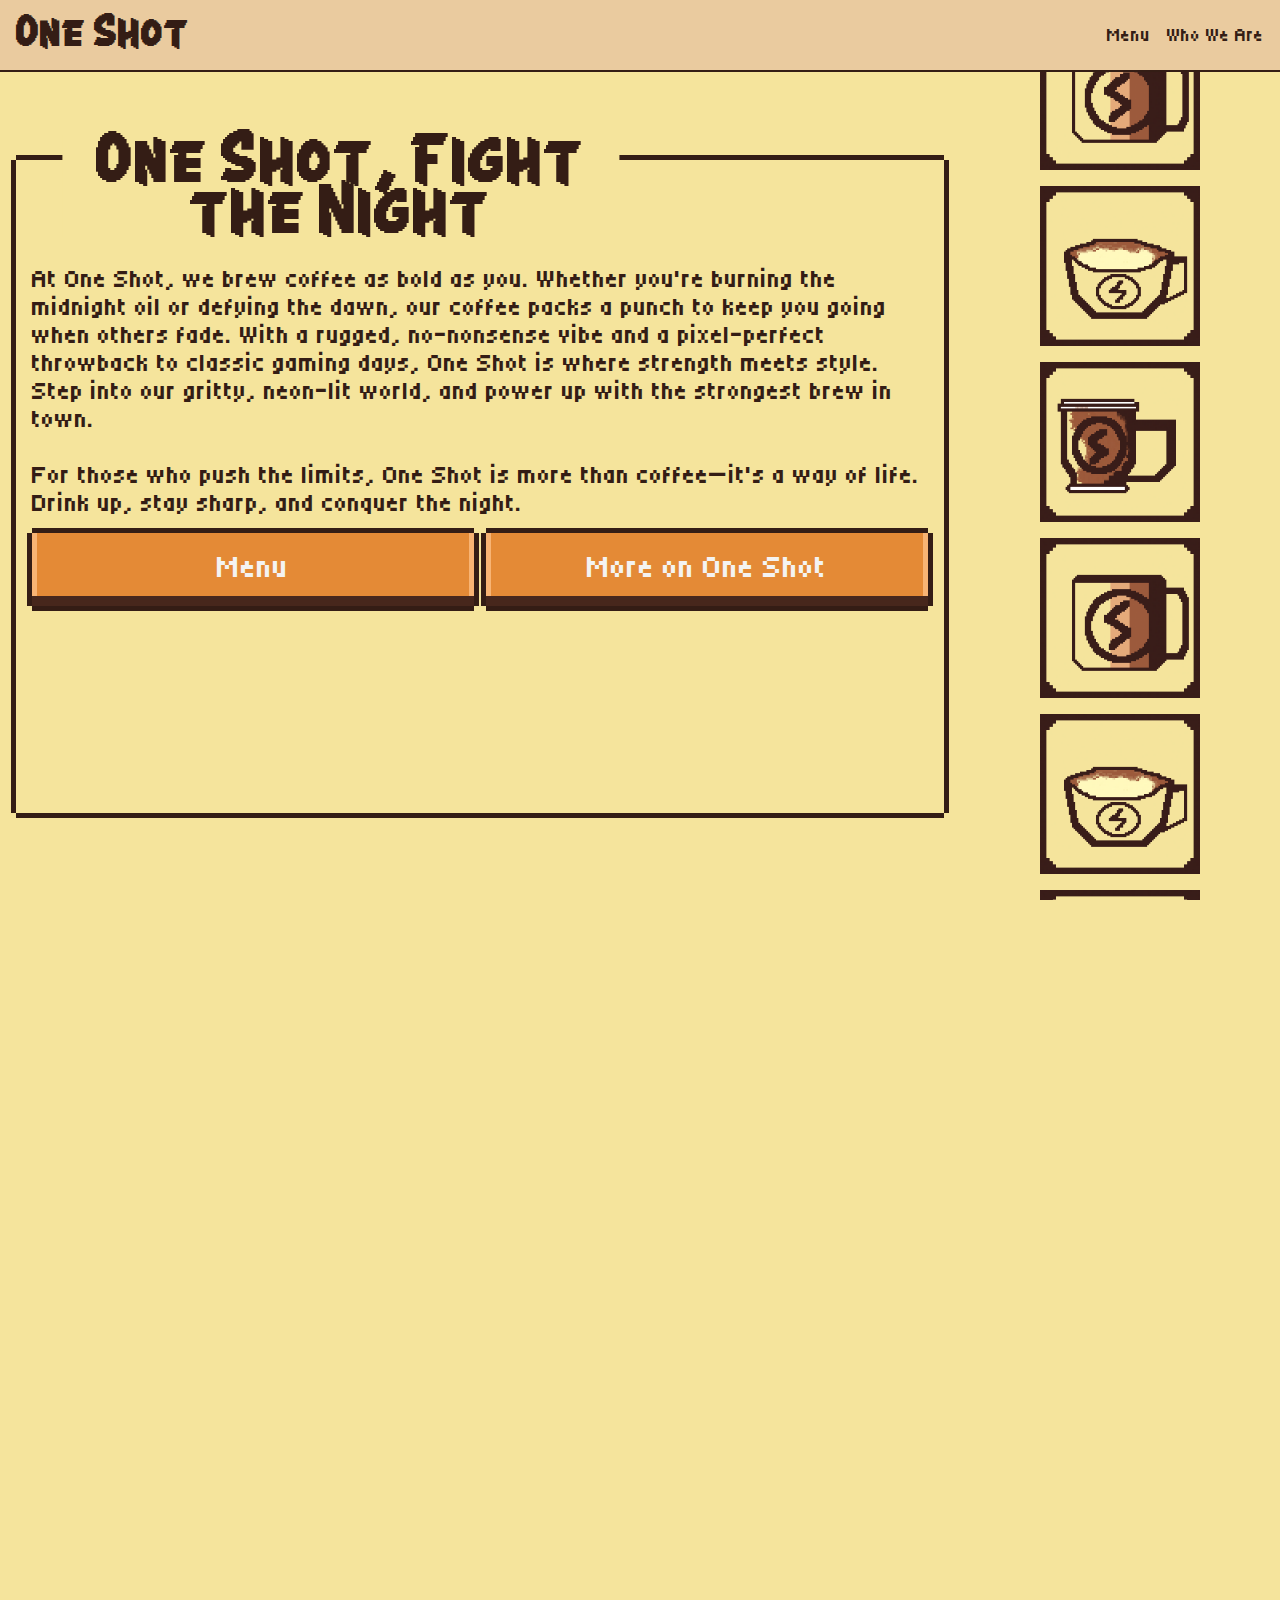
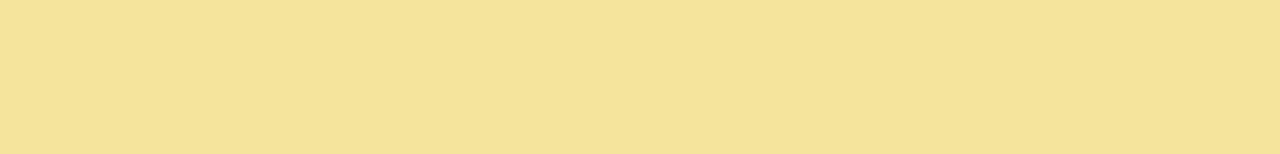
==== index.html @ 34c545a9 "first commit" ====
<!DOCTYPE html>
<html lang="en">
<head>
    <meta charset="UTF-8">
    <meta name="viewport" content="width=device-width, initial-scale=1.0">
    <title>Home</title>
    <link rel="stylesheet" href="assets/css/index.css">
    <link rel="stylesheet" href="assets/css/fonts.css">
    <style>
        @font-face {
        font-family: 'Crang';
        src: url('/assets/font/Crang.woff2') format('woff2'),
            url('/assets/font/Crang.woff') format('woff'),
            url('/assets/font/Crang.ttf') format('truetype');
        font-weight: normal;
        font-style: normal;
        font-display: swap;
        }

        html, body {
            overflow: hidden;
        }
    </style>
</head>
<body>
    <nav>
        <h1><a href="index.html" style="font-family: Crang;">One Shot</a></h1>
        <ul>
            <li><h3><a href="#">Menu</a></h3></li>
            <li><h3><a href="#">Who We Are</a></h3></li>
        </ul>
    </nav>
    <main>
        <section>
            <p class="section-body">
                At One Shot, we brew coffee as bold as you. Whether you're burning the midnight oil or defying the dawn, our coffee packs a punch to keep you going when others fade. With a rugged, no-nonsense vibe and a pixel-perfect throwback to classic gaming days, One Shot is where strength meets style. Step into our gritty, neon-lit world, and power up with the strongest brew in town.
                <br><br>
                For those who push the limits, One Shot is more than coffee—it's a way of life. Drink up, stay sharp, and conquer the night.
            </p>
            <div class="btn-nav">
                <button>Menu</button>
                <button>More on One Shot</button>
            </div>
        </section>
        <aside>
            <div class="marquee">
                <img src="/assets/images/americano.png" alt="americano">
                <img src="/assets/images/latte.png" alt="latte">
                <img src="/assets/images/macchiato.png" alt="macchiato">
                <img src="/assets/images/americano.png" alt="americano">
                <img src="/assets/images/latte.png" alt="latte">
                <img src="/assets/images/macchiato.png" alt="macchiato">
                <img src="/assets/images/americano.png" alt="americano">
                <img src="/assets/images/latte.png" alt="latte">
                <img src="/assets/images/macchiato.png" alt="macchiato">
                <img src="/assets/images/americano.png" alt="americano">
                <img src="/assets/images/latte.png" alt="latte">
                <img src="/assets/images/macchiato.png" alt="macchiato">
            </div>
        </aside>
    </main>

</body>
</html>
---- assets/css/index.css ----
/* 6F4E37 a67b5b ecb176 fed8b1 ddf8e8 */

* {
    margin: 0;
    padding: 0;
    box-sizing: content-box;
    cursor: url("../images/cursor/default.png") 12 0, default;
}

html {
    height: 100%;
}

body {
    display: flex;
    flex-direction: column;
    background-color: #f5e49c;
    min-height: 100%;
}

a {
    cursor: url("../images/cursor/click.png") 12 12, pointer;
    border: 0px dashed #341d15;
    text-decoration: none;
    transition-property: border padding;
    transition: 0.2s ease-in-out;
}

a:hover {
    padding: 0.25em;
    border: 3px dashed #341d15;
    transition-property: border padding;
    transition: 0.2s ease-in-out;
}

nav {
    display: flex;
    padding: 1em;
    justify-content: space-between;
    align-items: center;
    background-color: #eacb9f;
    border-bottom: 2px solid #341d15;
    z-index: 999;

    ul {
        display: flex;
        gap: 1em;

        li {
            text-decoration: none;
            list-style: none;
        }
    }
}

main {
    display: grid;
    grid-template-columns: 0.75fr 0.25fr;
    grid-template-rows: 1fr;
    flex-grow: 1;
    align-items: center;

    h1 {
        font-family: Crang, sans-serif;
        font-size: clamp(2em, 5vw, 4em);
    }

    section {
        position: relative;
        margin: 1em;
        padding: 1em 1em 1em 1em;
        height: 75%;
        box-shadow:   -5px 0 0 0 #341d15,
                 5px 0 0 0 #341d15,
                 0 -5px 0 0 #341d15,
                 0 5px 0 0 #341d15;

        p {
            margin-top: clamp(3.5em, 4vw, 7em);
            font-size: clamp(1em, 2vw, 7em);
        }

        .btn-nav {
            margin-top: clamp(0.5em, 2vw, 1em);
            display: flex;
            justify-content: space-between;
            gap: clamp(0.5em, 1vw, 1em);

            button {
                box-shadow:   -5px 0 0 0 #341d15,
                5px 0 0 0 #341d15,
                0 -5px 0 0 #341d15,
                0 5px 0 0 #341d15,
                inset 0 -10px 0 #47271c,
                inset 5px 0px 0 rgb(248, 180, 116),
                inset -5px 0 0 rgb(248, 180, 116);

                font-size: 2em;
                padding: 0.5em 0.5em 0em 0.5em;
                padding-bottom: calc(0.5em + 5px);
                width: 100%;
                background-color: rgb(228, 138, 54);
                border: none;
                color: #f4f3f2;
                cursor: url("../images/cursor/click.png") 12 12, pointer;
            }

            button:active {
                box-shadow:   -5px 0 0 0 #341d15,
                5px 0 0 0 #341d15,
                0 -5px 0 0 #341d15,
                0 5px 0 0 #341d15,
                inset 5px 0px 0 rgb(248, 180, 116),
                inset -5px 0 0 rgb(248, 180, 116);
                padding-bottom: 0.5em;
            }
        }
    }

    section::before {
        content: "One Shot, Fight the Night";
        position: absolute;
        font-family: Crang, sans-serif;
        font-size: clamp(2em, 4vw, 4em);
        background-color: #f5e49c;
        width: 60%;
        top: 0;
        left: 50%;
        transform: translate(-75%, -25px);
        text-align: center;
    }

    aside {
        position: relative;
        height: 100%;

        .marquee {
            display: flex;
            flex-direction: column;
            align-items: center;
            gap: 1em;
            position: absolute;
            top: -50%;
            z-index: 1;
            animation: marquee 12s linear infinite;

            img {
                width: 50%;
            }
        }
    }
}

@keyframes marquee {
    0% {
        transform: translateY(0%);
    }

    100% {
        transform: translateY(-25%);
    }
}

@media only screen and (max-width: 768px) {
    main {
        grid-template-columns: 1fr;
        grid-template-rows: 0.75fr 0.25fr;

        section::before {
            transform: translate(-50%, -25px);
        }

        section {
            .btn-nav {
                margin-top: clamp(0.5em, 2vw, 1em);
                display: flex;
                flex-direction: row;
                gap: clamp(0.75em, 1vw, 1em);
    
                button {
                    font-size: 1.25em;
                    padding: 0.25em;
                }
            }
        }
        
        aside {
            display: flex;
            position: relative;
            align-items: center;
            width: 100%;
    
            .marquee {
                display: flex;
                flex-direction: row;
                justify-content: flex-start;
                gap: 1em;
                position: absolute;
                top: auto;
                left: 0;
                z-index: 1;
                animation: marquee 12s linear infinite;
    
                img {
                    width: 25%;
                }
            }
        }

    }

    @keyframes marquee {
        0% {
            transform: translateX(0);
        }
    
        100% {
            transform: translateX(-125%);
        }
    }
}
---- assets/css/fonts.css ----
@import url('https://fonts.googleapis.com/css2?family=Open+Sans:ital,wght@0,300..800;1,300..800&family=Tiny5&display=swap');

* {
    font-family: "Tiny5", sans-serif;
    font-weight: 400;
    font-style: normal;
    color: #341d15;
}
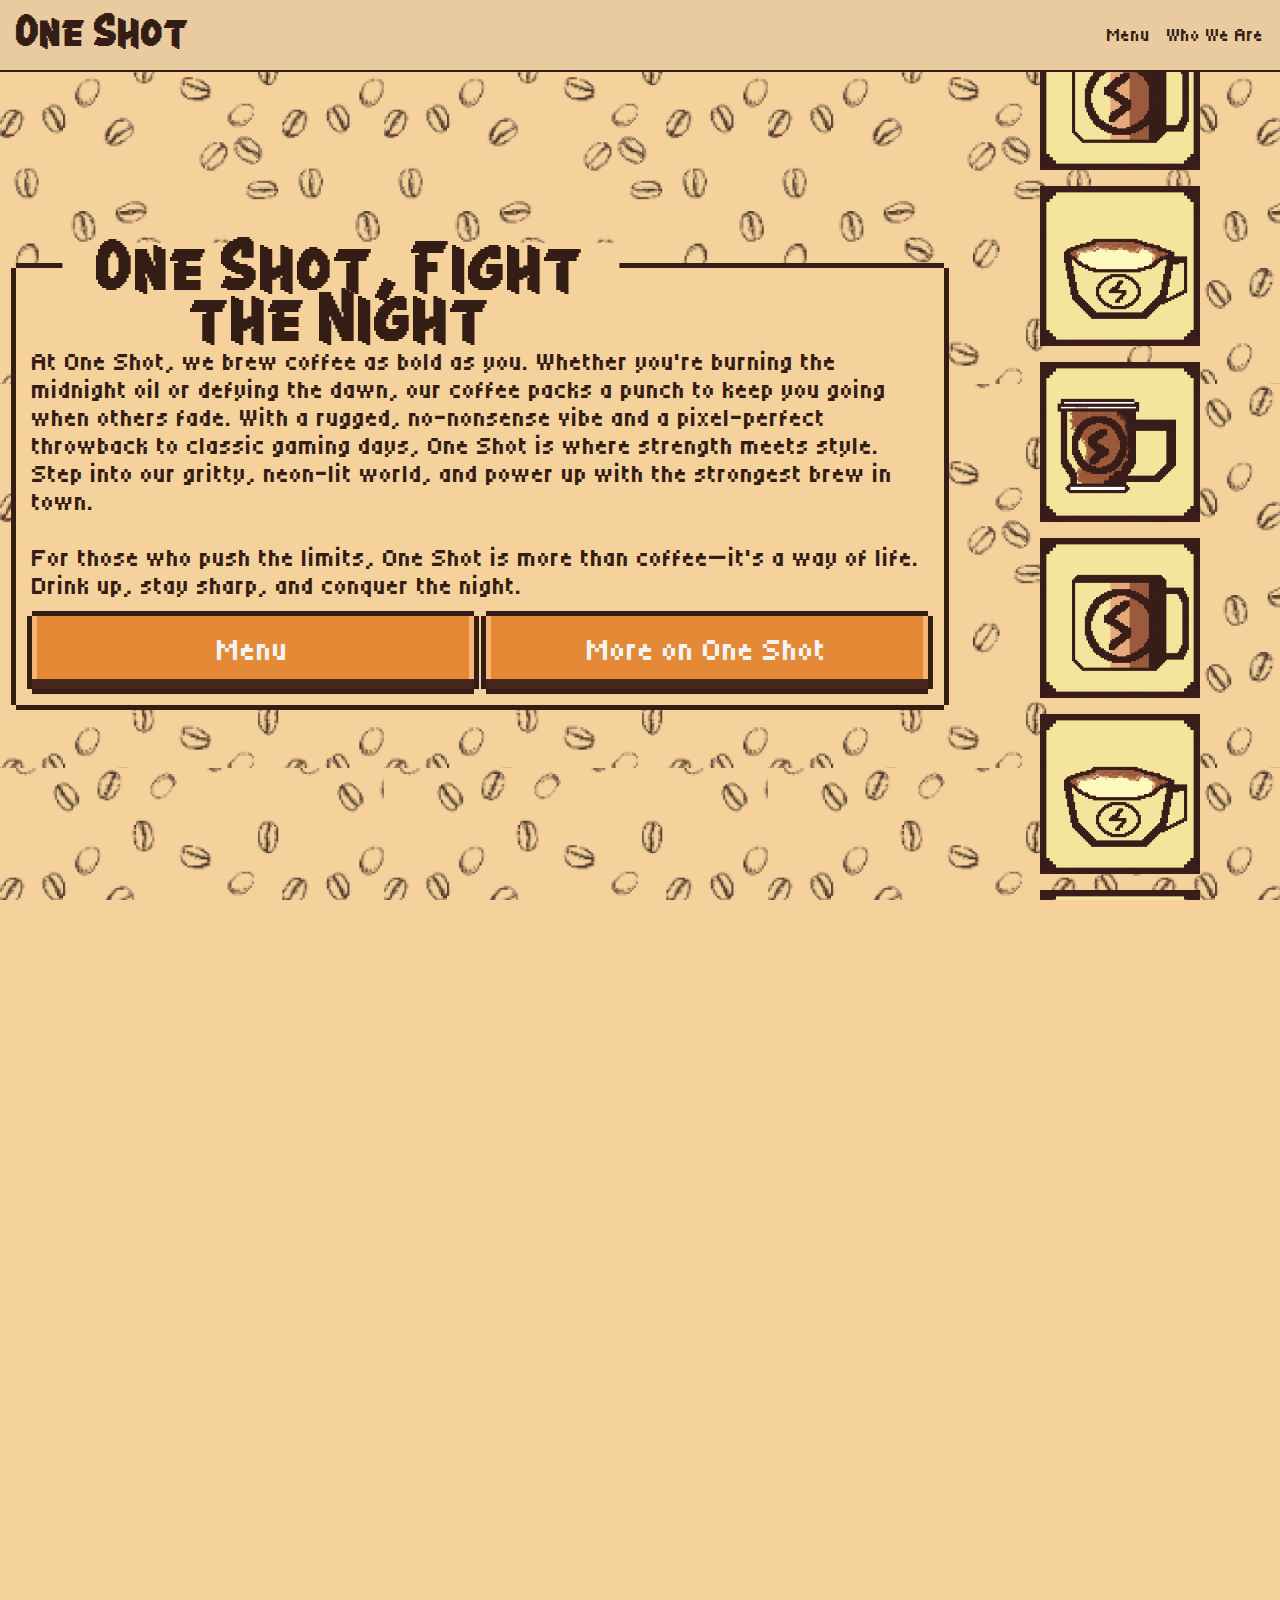
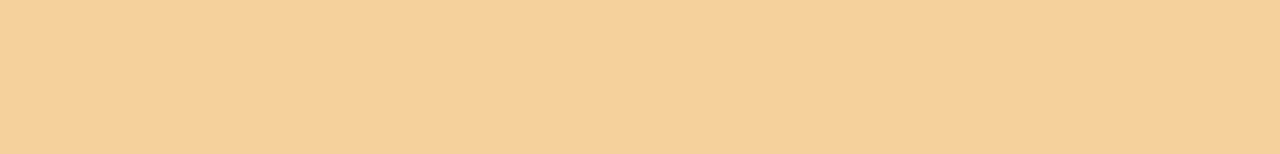
==== commit 03aff505: "finish all yipee" ====
--- a/index.html
+++ b/index.html
@@ -3,15 +3,16 @@
 <head>
     <meta charset="UTF-8">
     <meta name="viewport" content="width=device-width, initial-scale=1.0">
-    <title>Home</title>
+    <title>One Shot</title>
+    <link rel="stylesheet" href="assets/css/fonts.css">
+    <link rel="stylesheet" href="assets/css/root.css">
     <link rel="stylesheet" href="assets/css/index.css">
-    <link rel="stylesheet" href="assets/css/fonts.css">
     <style>
         @font-face {
         font-family: 'Crang';
-        src: url('/assets/font/Crang.woff2') format('woff2'),
-            url('/assets/font/Crang.woff') format('woff'),
-            url('/assets/font/Crang.ttf') format('truetype');
+        src: url('./assets/font/Crang.woff2') format('woff2'),
+            url('./assets/font/Crang.woff') format('woff'),
+            url('./assets/font/Crang.ttf') format('truetype');
         font-weight: normal;
         font-style: normal;
         font-display: swap;
@@ -24,10 +25,10 @@
 </head>
 <body>
     <nav>
-        <h1><a href="index.html" style="font-family: Crang;">One Shot</a></h1>
+        <h1><a href="#" style="font-family: Crang;">One Shot</a></h1>
         <ul>
-            <li><h3><a href="#">Menu</a></h3></li>
-            <li><h3><a href="#">Who We Are</a></h3></li>
+            <li><h3><a href="menu.html">Menu</a></h3></li>
+            <li><h3><a href="about.html">Who We Are</a></h3></li>
         </ul>
     </nav>
     <main>
@@ -38,27 +39,26 @@
                 For those who push the limits, One Shot is more than coffee—it's a way of life. Drink up, stay sharp, and conquer the night.
             </p>
             <div class="btn-nav">
-                <button>Menu</button>
-                <button>More on One Shot</button>
+                <button onclick="window.location.href = 'menu.html'">Menu</button>
+                <button onclick="window.location.href = 'about.html'">More on One Shot</button>
             </div>
         </section>
         <aside>
             <div class="marquee">
-                <img src="/assets/images/americano.png" alt="americano">
-                <img src="/assets/images/latte.png" alt="latte">
-                <img src="/assets/images/macchiato.png" alt="macchiato">
-                <img src="/assets/images/americano.png" alt="americano">
-                <img src="/assets/images/latte.png" alt="latte">
-                <img src="/assets/images/macchiato.png" alt="macchiato">
-                <img src="/assets/images/americano.png" alt="americano">
-                <img src="/assets/images/latte.png" alt="latte">
-                <img src="/assets/images/macchiato.png" alt="macchiato">
-                <img src="/assets/images/americano.png" alt="americano">
-                <img src="/assets/images/latte.png" alt="latte">
-                <img src="/assets/images/macchiato.png" alt="macchiato">
+                <img src="./assets/images/americano.png" alt="americano">
+                <img src="./assets/images/latte.png" alt="latte">
+                <img src="./assets/images/macchiato.png" alt="macchiato">
+                <img src="./assets/images/americano.png" alt="americano">
+                <img src="./assets/images/latte.png" alt="latte">
+                <img src="./assets/images/macchiato.png" alt="macchiato">
+                <img src="./assets/images/americano.png" alt="americano">
+                <img src="./assets/images/latte.png" alt="latte">
+                <img src="./assets/images/macchiato.png" alt="macchiato">
+                <img src="./assets/images/americano.png" alt="americano">
+                <img src="./assets/images/latte.png" alt="latte">
+                <img src="./assets/images/macchiato.png" alt="macchiato">
             </div>
         </aside>
     </main>
-
 </body>
 </html>--- a/assets/css/root.css
+++ b/assets/css/root.css
@@ -0,0 +1,69 @@
+* {
+    margin: 0;
+    padding: 0;
+    box-sizing: content-box;
+    cursor: url("../images/cursor/default.png") 12 0, default;
+}
+
+html {
+    height: 100%;
+}
+
+body {
+    display: flex;
+    flex-direction: column;
+    background-color: #f5d19c;
+    background-image: url('../images/coffeebean-pixelicious.png');
+    background-size: 75%;
+    background-repeat: repeat;
+    background-blend-mode: multiply;
+    min-height: 100%;
+}
+
+nav {
+    display: flex;
+    padding: 1em;
+    justify-content: space-between;
+    align-items: center;
+    background-color: #eacb9f;
+    border-bottom: 2px solid #341d15;
+    z-index: 999;
+
+    a {
+        cursor: url("../images/cursor/click.png") 12 12, pointer;
+        border: 0px dashed #341d15;
+        text-decoration: none;
+        transition-property: border padding;
+        transition: 0.2s ease-in-out;
+    }
+    
+    a:hover {
+        padding: 0.25em;
+        border: 3px dashed #341d15;
+        transition-property: border padding;
+        transition: 0.2s ease-in-out;
+    }
+
+    ul {
+        display: flex;
+        gap: 1em;
+
+        li {
+            text-decoration: none;
+            list-style: none;
+        }
+    }
+}
+
+main {
+    display: grid;
+    grid-template-columns: 0.75fr 0.25fr;
+    grid-template-rows: 1fr;
+    flex-grow: 1;
+    align-items: center;
+
+    h1 {
+        font-family: Crang, sans-serif;
+        font-size: clamp(2em, 5vw, 4em);
+    }
+}--- a/assets/css/index.css
+++ b/assets/css/index.css
@@ -14,7 +14,11 @@
 body {
     display: flex;
     flex-direction: column;
-    background-color: #f5e49c;
+    background-color: #f5d19c;
+    background-image: url('../images/coffeebeans.jpg');
+    background-size: 30%;
+    background-repeat: repeat;
+    background-blend-mode: multiply;
     min-height: 100%;
 }
 
@@ -69,14 +73,15 @@
         position: relative;
         margin: 1em;
         padding: 1em 1em 1em 1em;
-        height: 75%;
+        height: fit-content;
+        background-color: #f5d19c;
         box-shadow:   -5px 0 0 0 #341d15,
                  5px 0 0 0 #341d15,
                  0 -5px 0 0 #341d15,
                  0 5px 0 0 #341d15;
 
         p {
-            margin-top: clamp(3.5em, 4vw, 7em);
+            margin-top: clamp(2.5em, 4vw, 7em);
             font-size: clamp(1em, 2vw, 7em);
         }
 
@@ -122,7 +127,7 @@
         position: absolute;
         font-family: Crang, sans-serif;
         font-size: clamp(2em, 4vw, 4em);
-        background-color: #f5e49c;
+        background-color: #f5d19c;
         width: 60%;
         top: 0;
         left: 50%;
@@ -162,12 +167,17 @@
 }
 
 @media only screen and (max-width: 768px) {
+    body {
+        background-size: 75%;
+    }
+
     main {
         grid-template-columns: 1fr;
         grid-template-rows: 0.75fr 0.25fr;
 
         section::before {
-            transform: translate(-50%, -25px);
+            width: 90%;
+            transform: translate(-50%, -15px);
         }
 
         section {
